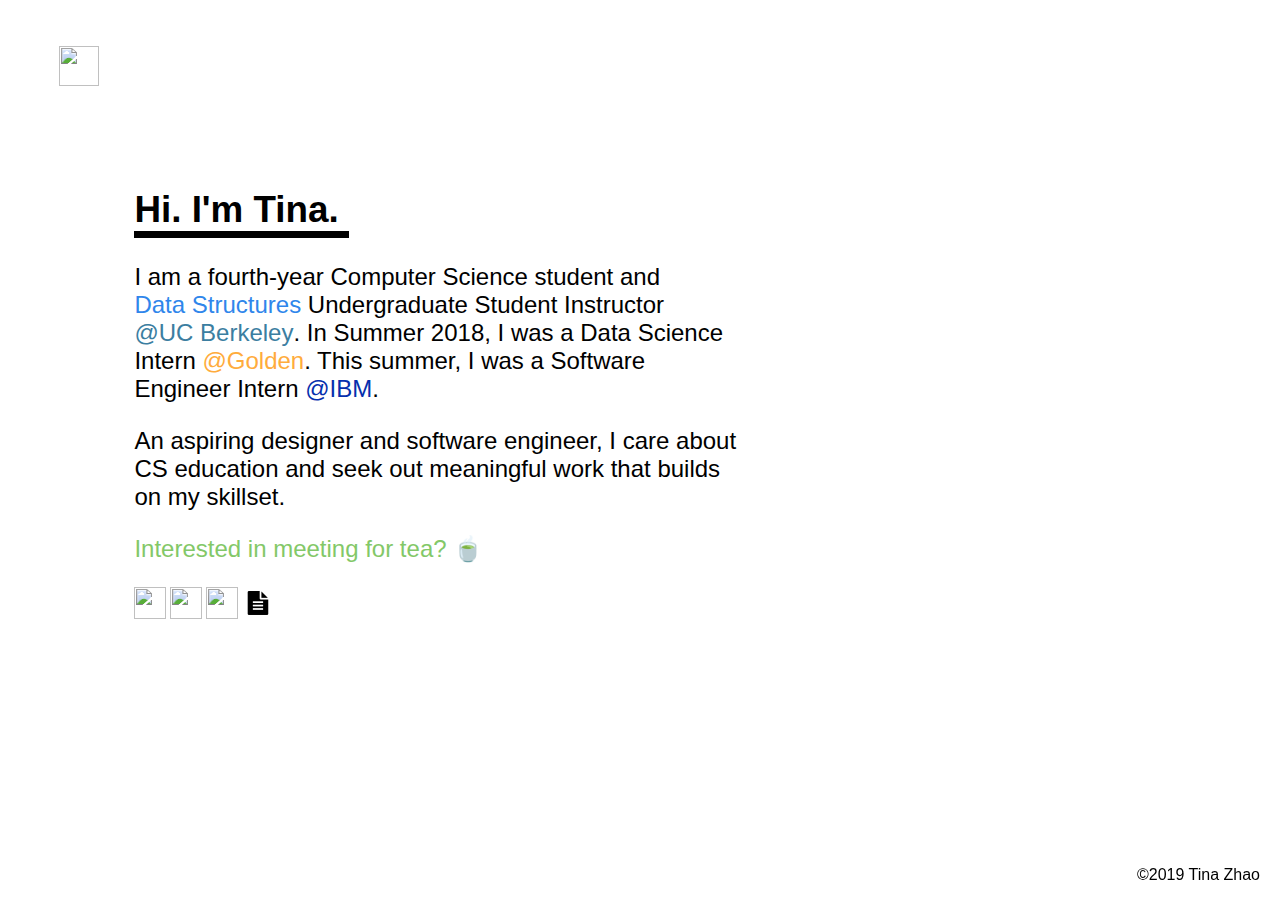
==== index.html @ 87507d40 "updated data structures website and expanded ugsi" ====
<html>
	<head>
		<title>Tina Zhao</title>
		<meta charset="UTF-8">
		<link rel="shortcut icon" type="image/png" href="assets/favicon.png">
		<link rel="stylesheet" type="text/css" href= "new_style.css"/>
		<link rel="stylesheet" href="animate.min.css">
	</head>
	<body>
		<div class="page">
			<script src="main.js"></script>
			<header class="top-bar">
				<a href="index.html" class="logo">
                    <img style="width:40px" src="assets/favicon.png">
                </a>
			</header>
			<div class="about-padding">
				<h1>Hi. I'm Tina.</h1>
				<div class="align">
					<p> I am a fourth-year Computer Science student and <a href="http://www-inst.eecs.berkeley.edu/~cs61b/fa19/index.html" class="about-a" id="cs61b">Data Structures</a> Undergraduate Student Instructor <a href="https://eecs.berkeley.edu/academics/undergraduate/cs-ba" class="about-a" id="cal">@UC Berkeley</a>. In Summer 2018, I was a Data Science Intern <a href="https://www.goldenvolunteer.com/" class="about-a" id="golden">@Golden</a>. This summer, I was a Software Engineer Intern <a href="https://www.ibm.com" class="about-a" id="ibm">@IBM</a>.</p><p> An aspiring designer and software engineer, I care about CS education and seek out meaningful work that builds on my skillset.</p><p><a href="mailto:tinazhao@berkeley.edu" class="about-a" id="tea">Interested in meeting for tea?</a> &#x1F375</p>
				</div>
                <a href="https://www.linkedin.com/in/tina-ying-zhao">
                    <img style="width:32px" src="assets/linkedin.png">
                </a>
                <a href="https://github.com/tinayzhao">
                    <img style="width:32px" src="assets/github.png">
                </a>
                <a href="https://calendly.com/tinazhao">
                    <img style="width:32px" src="assets/calendly.png">
				</a>
				<a href="https://hackmd.io/@tinazhao">
                    <img style="width:32px" src="assets/hackmd.png">
                </a>
			</div>
			<div class="footer">
					<h3>©2019 Tina Zhao</h3>
			</div>
		</div>
	</body>
</html>
---- new_style.css ----
a {
  position: relative;
  display: inline-block;
  text-decoration: none;
  color: #3B3B3B;
}

ul {
  font-family: 'Open Sans', sans-serif;
  list-style: none;
  float: right;
  padding-right: 5%;
}

li {
  display: inline;

}

.top-bar {
  padding-top: 3%;
  padding-left: 4%;
  margin-left: 0;
  margin-right: 0;
}

h3 {
  font-family: 'Open Sans', sans-serif;
  font-size: 100%;
  font-weight: 300;
}

h1 {
  font-family: 'Open Sans', sans-serif;
  font-size: 230%;
}

h2 {
  font-family: 'Open Sans', sans-serif;
  font-size: 230%;
  padding:0px;
  margin:0px;
}

h4 {
  font-family: 'Open Sans', sans-serif;
  font-size: 200%;
  font-weight: 300;
}

p {
  font-family: 'Open Sans', sans-serif;
  font-style: normal;
  font-weight: 300;
  font-size: 150%;
}

.about-padding {
  padding: 4% 10% 4% 10%;
}

h1:after {
 content: '';
 display: block;
 width: 215px;
 height: 7px;
 background-color: #000000 ;
}

.align {
  padding-right: 40%;
}

h1 {
  animation: fadein 4s;
  -moz-animation: fadein 4s; /* Firefox */
  -webkit-animation: fadein 4s; /* Safari and Chrome */
  -o-animation: fadein 4s; /* Opera */
}

.page {
  animation: fadein 4s;
  -moz-animation: fadein 4s; /* Firefox */
  -webkit-animation: fadein 4s; /* Safari and Chrome */
  -o-animation: fadein 4s; /* Opera */
  -moz-osx-font-smoothing: grayscale;
  -webkit-font-smoothing: antialiased;
}
@keyframes fadein {
  from {
      opacity:0;
  }
  to {
      opacity:1;
  }
}
@-moz-keyframes fadein { /* Firefox */
  from {
      opacity:0;
  }
  to {
      opacity:1;
  }
}
@-webkit-keyframes fadein { /* Safari and Chrome */
  from {
      opacity:0;
  }
  to {
      opacity:1;
  }
}
@-o-keyframes fadein { /* Opera */
  from {
      opacity:0;
  }
  to {
      opacity: 1;
  }
}

.about-a:hover::after,
.about-a:hover::before {
  display: block;
  width: 100%;
  left: 0;
  bottom: 10px;
}

.about-a::after,
.about-a::before {
  content: "";
  position: absolute;
  width: 0;
  right: 0;
  height: 10px;
  bottom: 10px;
  z-index: -1;
}

.about-a {
  position: relative;
  display: inline-block;
  transition: color 0.2s ease;
}

#cal {
  color: #3B7EA1;
}


#cal::before {
  -webkit-transition: width 0.4s cubic-bezier(0.51, 0.18, 0, 0.88) 0.1s;
  background: #e5f0f6;
}

#cal::after {
  -webkit-transition: width 0.2s cubic-bezier(0.29, 0.18, 0.26, 0.83);
}

#cs61b {
color: #2F86EB;
}

#cs61b::before {
  -webkit-transition: width 0.4s cubic-bezier(0.51, 0.18, 0, 0.88) 0.1s;
  background: #e9f2fd;
}

#cs61b::after {
  -webkit-transition: width 0.2s cubic-bezier(0.29, 0.18, 0.26, 0.83);
}

#golden {
color: #FFAC3C;
}

#golden::before {
  -webkit-transition: width 0.4s cubic-bezier(0.51, 0.18, 0, 0.88) 0.1s;
  background: #ffedd5;
}

#golden::after {
  -webkit-transition: width 0.2s cubic-bezier(0.29, 0.18, 0.26, 0.83);
}

#ibm {
color: #062FAD;
}

#ibm::before {
  -webkit-transition: width 0.4s cubic-bezier(0.51, 0.18, 0, 0.88) 0.1s;
  background: #C9DEFF;
}

#ibm::after {
  -webkit-transition: width 0.2s cubic-bezier(0.29, 0.18, 0.26, 0.83);
}

#tea {
color: #83C868;
}

#tea::before {
  -webkit-transition: width 0.4s cubic-bezier(0.51, 0.18, 0, 0.88) 0.1s;
  background: #e9f5e4;
}

#tea::after {
  -webkit-transition: width 0.2s cubic-bezier(0.29, 0.18, 0.26, 0.83);
}

.logo {
  float: left;
}

header {
  width: 90%;
  padding: 40px 0 8 0;
  margin: 0 auto;
  height: 60px;
  font-size: 16px;
  max-width: 1200px;
  z-index: 1;
  position: relative;
}

.about {
  float: right;
  font-family: 'Open Sans', sans-serif;
  padding: 0 0 0 20px;
  font-size: 130%;
}

.logo:hover {
  cursor: pointer;
  -webkit-animation: bounce .3s infinite alternate;
  -moz-animation: bounce .3s infinite alternate;
  animation: bounce .3s infinite alternate;
}

.about:hover {
  cursor: pointer;
  -webkit-animation: bounce .3s infinite alternate;
  -moz-animation: bounce .3s infinite alternate;
  animation: bounce .3s infinite alternate;
}

@-webkit-keyframes bounce {
to { -webkit-transform: scale(1.2); }
}
@-moz-keyframes bounce {
to { -moz-transform: scale(1.2); }
}
@keyframes bounce {
to { transform: scale(1.2); }
}

.footer {
  position: fixed;
  bottom: 0;
  right: 20;
}
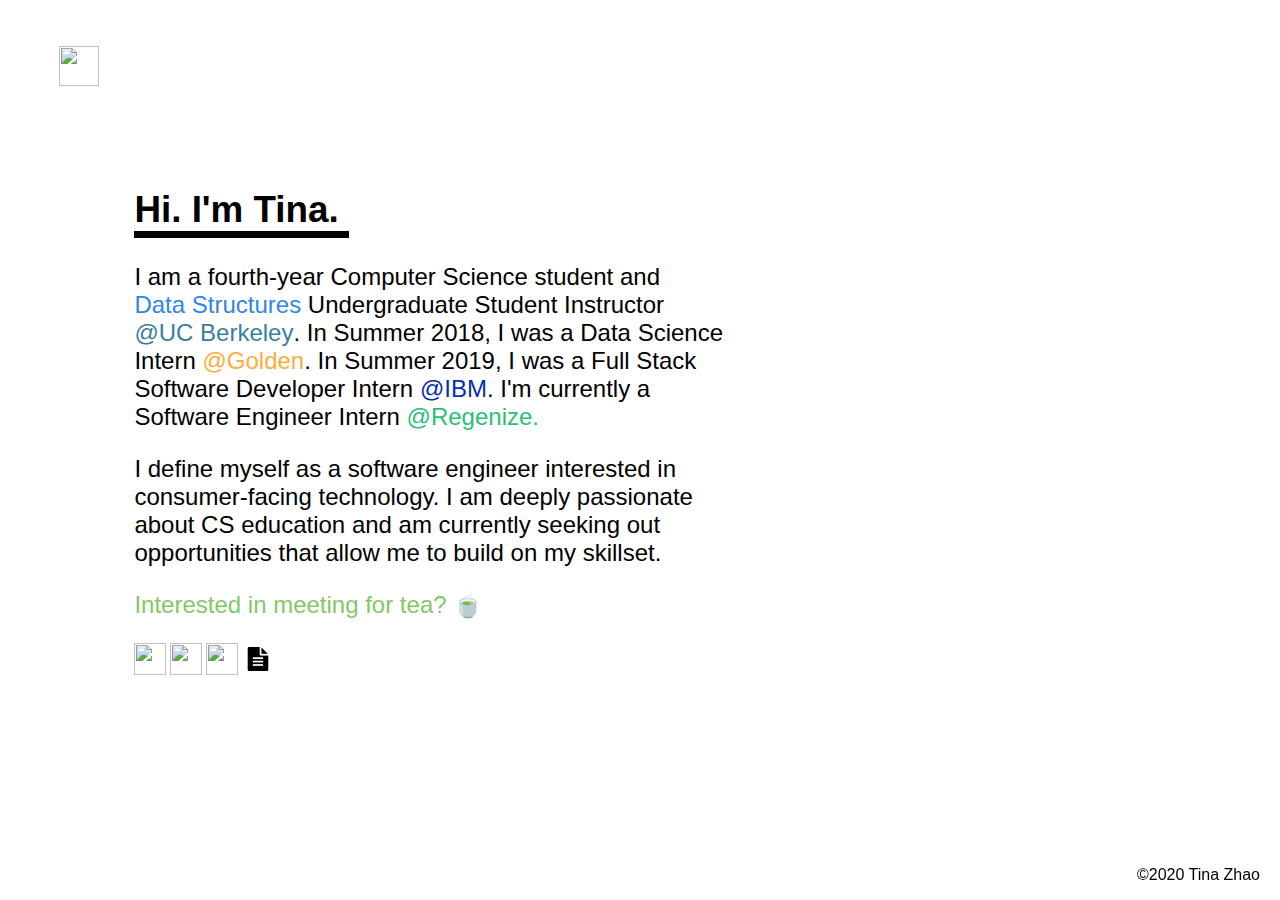
==== commit 74c1cc3f: "Updated Internship position" ====
--- a/index.html
+++ b/index.html
@@ -17,7 +17,7 @@
 			<div class="about-padding">
 				<h1>Hi. I'm Tina.</h1>
 				<div class="align">
-					<p> I am a fourth-year Computer Science student and <a href="http://www-inst.eecs.berkeley.edu/~cs61b/fa19/index.html" class="about-a" id="cs61b">Data Structures</a> Undergraduate Student Instructor <a href="https://eecs.berkeley.edu/academics/undergraduate/cs-ba" class="about-a" id="cal">@UC Berkeley</a>. In Summer 2018, I was a Data Science Intern <a href="https://www.goldenvolunteer.com/" class="about-a" id="golden">@Golden</a>. This summer, I was a Software Engineer Intern <a href="https://www.ibm.com" class="about-a" id="ibm">@IBM</a>.</p><p> An aspiring designer and software engineer, I care about CS education and seek out meaningful work that builds on my skillset.</p><p><a href="mailto:tinazhao@berkeley.edu" class="about-a" id="tea">Interested in meeting for tea?</a> &#x1F375</p>
+					<p> I am a fourth-year Computer Science student and <a href="http://www-inst.eecs.berkeley.edu/~cs61b/fa19/index.html" class="about-a" id="cs61b">Data Structures</a> Undergraduate Student Instructor <a href="https://eecs.berkeley.edu/academics/undergraduate/cs-ba" class="about-a" id="cal">@UC Berkeley</a>. In Summer 2018, I was a Data Science Intern <a href="https://www.goldenvolunteer.com/" class="about-a" id="golden">@Golden</a>. In Summer 2019, I was a Full Stack Software Developer Intern <a href="https://www.ibm.com" class="about-a" id="ibm">@IBM</a>. I'm currently a Software Engineer Intern <a href="https://www.regenize.co.za/" class="about-a" id="regenize">@Regenize.</a></p><p> I define myself as a software engineer interested in consumer-facing technology. I am deeply passionate about CS education and am currently seeking out opportunities that allow me to build on my skillset.</p><p><a href="mailto:tinazhao@berkeley.edu" class="about-a" id="tea">Interested in meeting for tea?</a> &#x1F375</p>
 				</div>
                 <a href="https://www.linkedin.com/in/tina-ying-zhao">
                     <img style="width:32px" src="assets/linkedin.png">
@@ -33,8 +33,8 @@
                 </a>
 			</div>
 			<div class="footer">
-					<h3>©2019 Tina Zhao</h3>
+					<h3>©2020 Tina Zhao</h3>
 			</div>
 		</div>
 	</body>
-</html>+</html>
--- a/new_style.css
+++ b/new_style.css
@@ -197,6 +197,19 @@
   -webkit-transition: width 0.2s cubic-bezier(0.29, 0.18, 0.26, 0.83);
 }
 
+#regenize {
+color: #2CBE76;
+}
+
+#regenize::before {
+  -webkit-transition: width 0.4s cubic-bezier(0.51, 0.18, 0, 0.88) 0.1s;
+  background: #C1F1D9;
+}
+
+#regenize::after {
+  -webkit-transition: width 0.2s cubic-bezier(0.29, 0.18, 0.26, 0.83);
+}
+
 #tea {
 color: #83C868;
 }
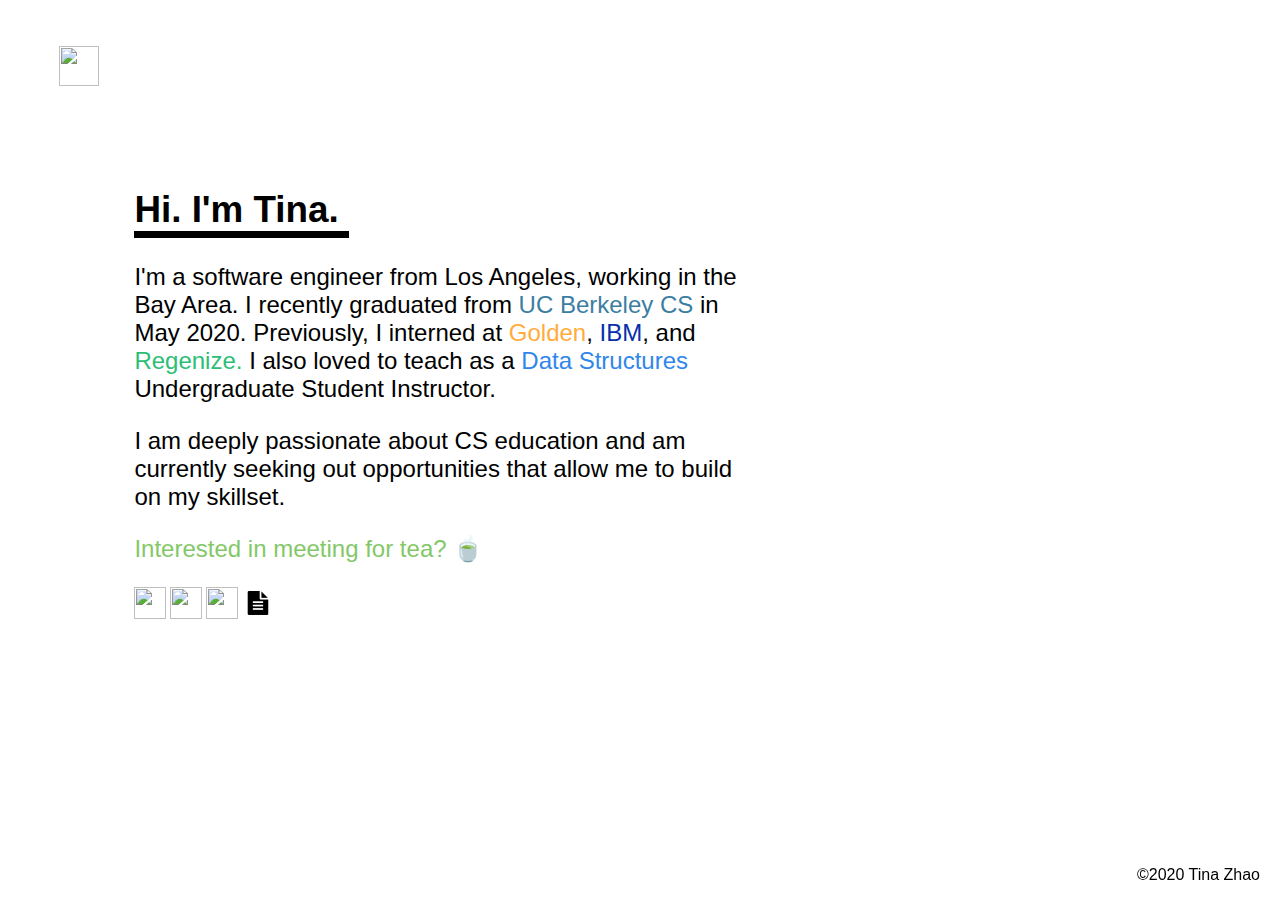
==== commit 9187a92b: "Updated Portfolio" ====
--- a/index.html
+++ b/index.html
@@ -17,7 +17,8 @@
 			<div class="about-padding">
 				<h1>Hi. I'm Tina.</h1>
 				<div class="align">
-					<p> I am a fourth-year Computer Science student and <a href="http://www-inst.eecs.berkeley.edu/~cs61b/fa19/index.html" class="about-a" id="cs61b">Data Structures</a> Undergraduate Student Instructor <a href="https://eecs.berkeley.edu/academics/undergraduate/cs-ba" class="about-a" id="cal">@UC Berkeley</a>. In Summer 2018, I was a Data Science Intern <a href="https://www.goldenvolunteer.com/" class="about-a" id="golden">@Golden</a>. In Summer 2019, I was a Full Stack Software Developer Intern <a href="https://www.ibm.com" class="about-a" id="ibm">@IBM</a>. I'm currently a Software Engineer Intern <a href="https://www.regenize.co.za/" class="about-a" id="regenize">@Regenize.</a></p><p> I define myself as a software engineer interested in consumer-facing technology. I am deeply passionate about CS education and am currently seeking out opportunities that allow me to build on my skillset.</p><p><a href="mailto:tinazhao@berkeley.edu" class="about-a" id="tea">Interested in meeting for tea?</a> &#x1F375</p>
+					<p> I'm a software engineer from Los Angeles, working in the Bay Area. I recently graduated from <a href="https://eecs.berkeley.edu/academics/undergraduate/cs-ba" class="about-a" id="cal">UC Berkeley CS</a> in May 2020. Previously, I interned at <a href="https://www.goldenvolunteer.com/" class="about-a" id="golden">Golden</a>, <a href="https://www.ibm.com" class="about-a" id="ibm">IBM</a>, and <a href="https://www.regenize.co.za/" class="about-a" id="regenize">Regenize.</a> I also loved to teach as a <a href="https://inst.eecs.berkeley.edu/~cs61b/sp20/" class="about-a" id="cs61b">Data Structures</a> Undergraduate Student Instructor.</p>
+					<p> I am deeply passionate about CS education and am currently seeking out opportunities that allow me to build on my skillset.</p><p><a href="mailto:tinazhao@berkeley.edu" class="about-a" id="tea">Interested in meeting for tea?</a> &#x1F375</p>
 				</div>
                 <a href="https://www.linkedin.com/in/tina-ying-zhao">
                     <img style="width:32px" src="assets/linkedin.png">
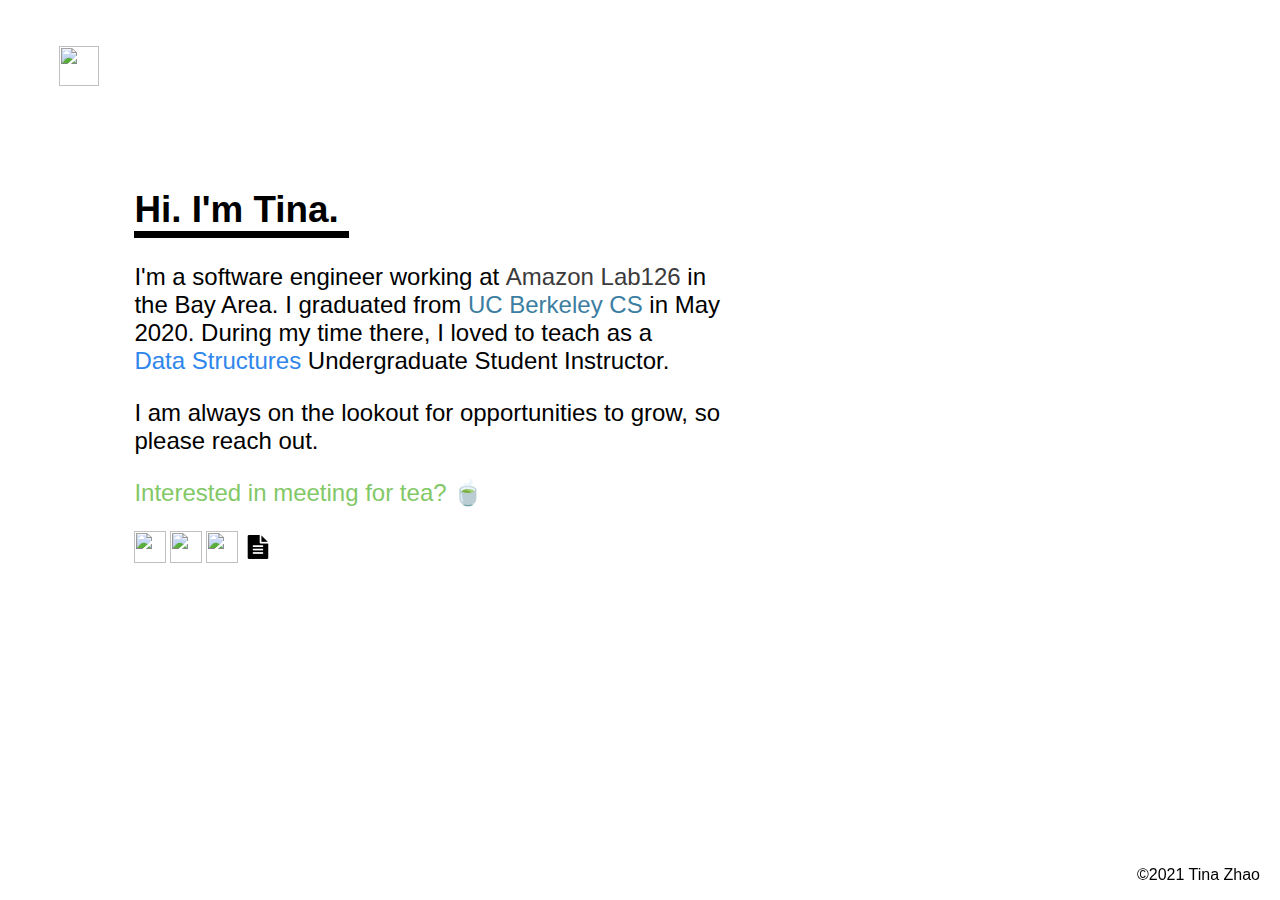
==== commit 2ee10fea: "Edit LinkedIn link" ====
--- a/index.html
+++ b/index.html
@@ -17,10 +17,10 @@
 			<div class="about-padding">
 				<h1>Hi. I'm Tina.</h1>
 				<div class="align">
-					<p> I'm a software engineer from Los Angeles, working in the Bay Area. I recently graduated from <a href="https://eecs.berkeley.edu/academics/undergraduate/cs-ba" class="about-a" id="cal">UC Berkeley CS</a> in May 2020. Previously, I interned at <a href="https://www.goldenvolunteer.com/" class="about-a" id="golden">Golden</a>, <a href="https://www.ibm.com" class="about-a" id="ibm">IBM</a>, and <a href="https://www.regenize.co.za/" class="about-a" id="regenize">Regenize.</a> I also loved to teach as a <a href="https://inst.eecs.berkeley.edu/~cs61b/sp20/" class="about-a" id="cs61b">Data Structures</a> Undergraduate Student Instructor.</p>
-					<p> I am deeply passionate about CS education and am currently seeking out opportunities that allow me to build on my skillset.</p><p><a href="mailto:tinazhao@berkeley.edu" class="about-a" id="tea">Interested in meeting for tea?</a> &#x1F375</p>
+					<p> I'm a software engineer working at <a href="https://amazon.jobs/en/teams/lab126/" class="about-a" id="lab126">Amazon Lab126</a> in the Bay Area. I graduated from <a href="https://eecs.berkeley.edu/academics/undergraduate/cs-ba" class="about-a" id="cal">UC Berkeley CS</a> in May 2020. During my time there, I loved to teach as a <a href="https://inst.eecs.berkeley.edu/~cs61b/sp20/" class="about-a" id="cs61b">Data Structures</a> Undergraduate Student Instructor.
+					<p> I am always on the lookout for opportunities to grow, so please reach out.</p><p><a href="mailto:tinazhao@berkeley.edu" class="about-a" id="tea">Interested in meeting for tea?</a> &#x1F375</p>
 				</div>
-                <a href="https://www.linkedin.com/in/tina-ying-zhao">
+                <a href="https://www.linkedin.com/in/tinayzhao">
                     <img style="width:32px" src="assets/linkedin.png">
                 </a>
                 <a href="https://github.com/tinayzhao">
@@ -34,7 +34,7 @@
                 </a>
 			</div>
 			<div class="footer">
-					<h3>©2020 Tina Zhao</h3>
+					<h3>©2021 Tina Zhao</h3>
 			</div>
 		</div>
 	</body>
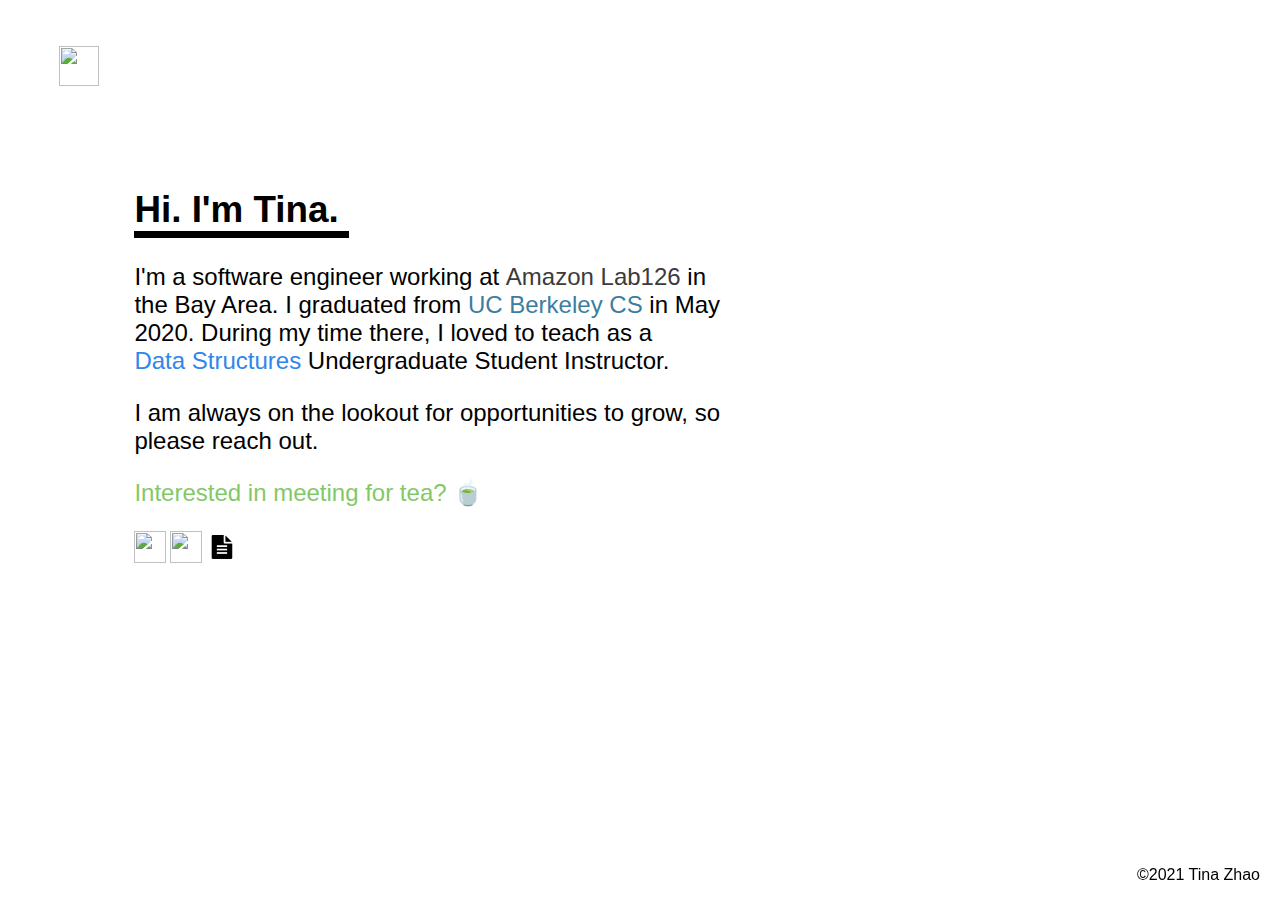
==== commit 0de2ed26: "Removed Calendly link and resume icon in assets" ====
--- a/index.html
+++ b/index.html
@@ -26,9 +26,6 @@
                 <a href="https://github.com/tinayzhao">
                     <img style="width:32px" src="assets/github.png">
                 </a>
-                <a href="https://calendly.com/tinazhao">
-                    <img style="width:32px" src="assets/calendly.png">
-				</a>
 				<a href="https://hackmd.io/@tinazhao">
                     <img style="width:32px" src="assets/hackmd.png">
                 </a>
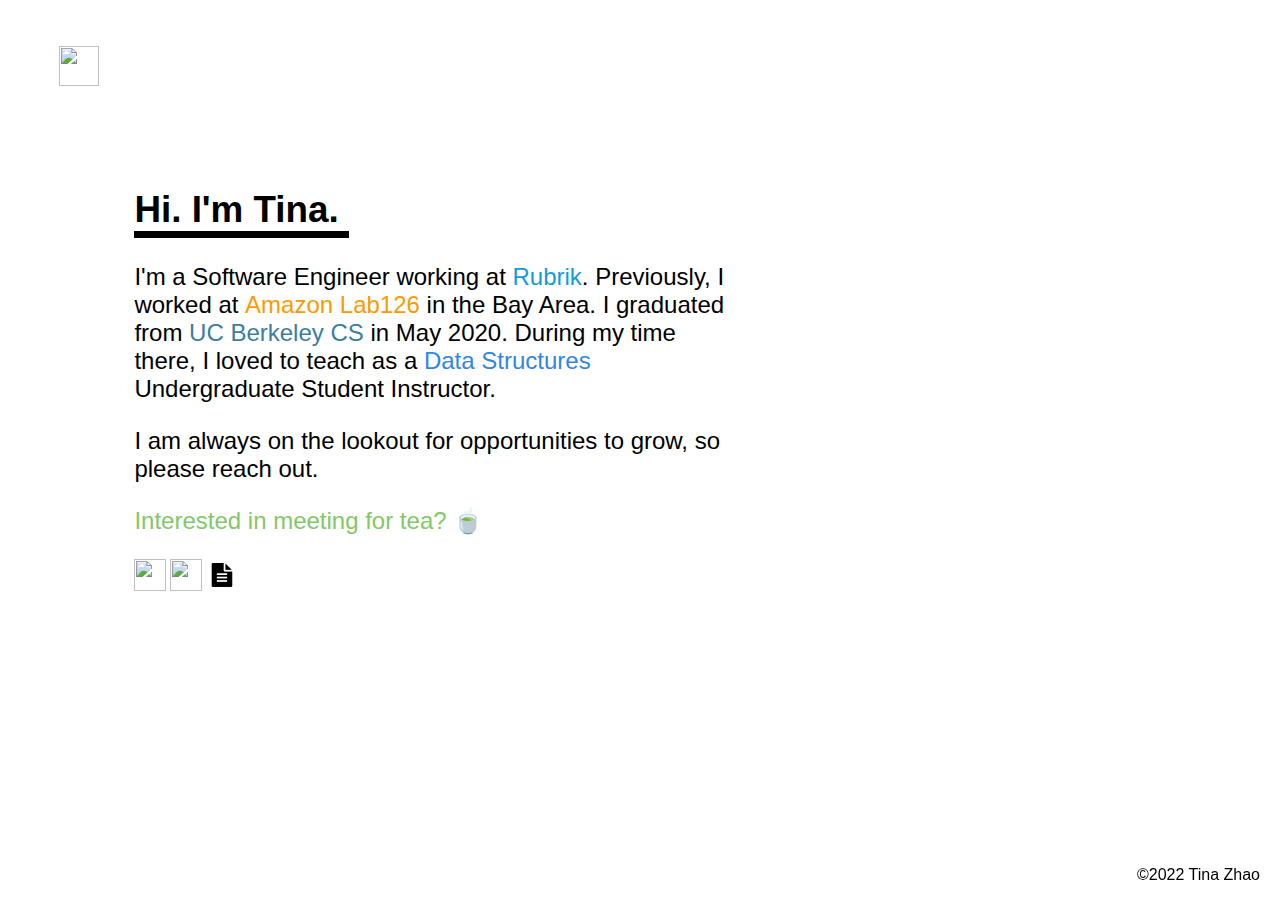
==== commit 8e0c84d1: "Update job and website year" ====
--- a/index.html
+++ b/index.html
@@ -17,7 +17,7 @@
 			<div class="about-padding">
 				<h1>Hi. I'm Tina.</h1>
 				<div class="align">
-					<p> I'm a software engineer working at <a href="https://amazon.jobs/en/teams/lab126/" class="about-a" id="lab126">Amazon Lab126</a> in the Bay Area. I graduated from <a href="https://eecs.berkeley.edu/academics/undergraduate/cs-ba" class="about-a" id="cal">UC Berkeley CS</a> in May 2020. During my time there, I loved to teach as a <a href="https://inst.eecs.berkeley.edu/~cs61b/sp20/" class="about-a" id="cs61b">Data Structures</a> Undergraduate Student Instructor.
+					<p> I'm a Software Engineer working at <a href="https://www.rubrik.com" class="about-a" id="rubrik">Rubrik</a>. Previously, I worked at <a href="https://amazon.jobs/en/teams/lab126/" class="about-a" id="lab126">Amazon Lab126</a> in the Bay Area. I graduated from <a href="https://eecs.berkeley.edu/academics/undergraduate/cs-ba" class="about-a" id="cal">UC Berkeley CS</a> in May 2020. During my time there, I loved to teach as a <a href="https://inst.eecs.berkeley.edu/~cs61b/sp20/" class="about-a" id="cs61b">Data Structures</a> Undergraduate Student Instructor.
 					<p> I am always on the lookout for opportunities to grow, so please reach out.</p><p><a href="mailto:tinazhao@berkeley.edu" class="about-a" id="tea">Interested in meeting for tea?</a> &#x1F375</p>
 				</div>
                 <a href="https://www.linkedin.com/in/tinayzhao">
@@ -31,7 +31,7 @@
                 </a>
 			</div>
 			<div class="footer">
-					<h3>©2021 Tina Zhao</h3>
+					<h3>©2022 Tina Zhao</h3>
 			</div>
 		</div>
 	</body>
--- a/new_style.css
+++ b/new_style.css
@@ -144,10 +144,35 @@
   transition: color 0.2s ease;
 }
 
+#rubrik {
+color: #139cdb;
+}
+
+#rubrik::before {
+  -webkit-transition: width 0.4s cubic-bezier(0.51, 0.18, 0, 0.88) 0.1s;
+  background: #acd0e0;
+}
+
+#rubrik::after {
+  -webkit-transition: width 0.2s cubic-bezier(0.29, 0.18, 0.26, 0.83);
+}
+
+#lab126 {
+color: #FF9900;
+}
+
+#lab126::before {
+  -webkit-transition: width 0.4s cubic-bezier(0.51, 0.18, 0, 0.88) 0.1s;
+  background: #ffe0b3;
+}
+
+#lab126::after {
+  -webkit-transition: width 0.2s cubic-bezier(0.29, 0.18, 0.26, 0.83);
+}
+
 #cal {
   color: #3B7EA1;
 }
-
 
 #cal::before {
   -webkit-transition: width 0.4s cubic-bezier(0.51, 0.18, 0, 0.88) 0.1s;
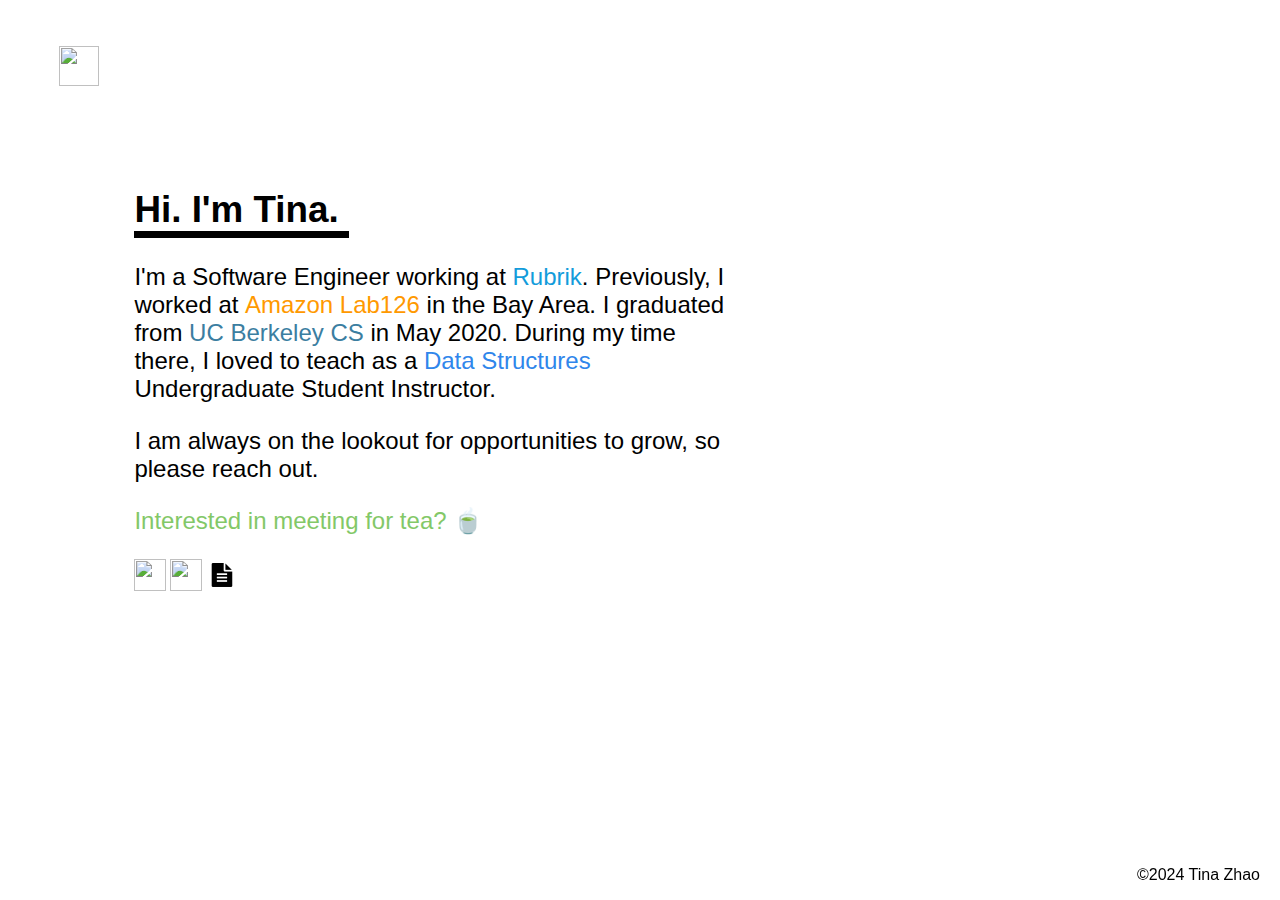
==== commit 9a6a7941: "Update year" ====
--- a/index.html
+++ b/index.html
@@ -31,7 +31,7 @@
                 </a>
 			</div>
 			<div class="footer">
-					<h3>©2022 Tina Zhao</h3>
+					<h3>©2024 Tina Zhao</h3>
 			</div>
 		</div>
 	</body>
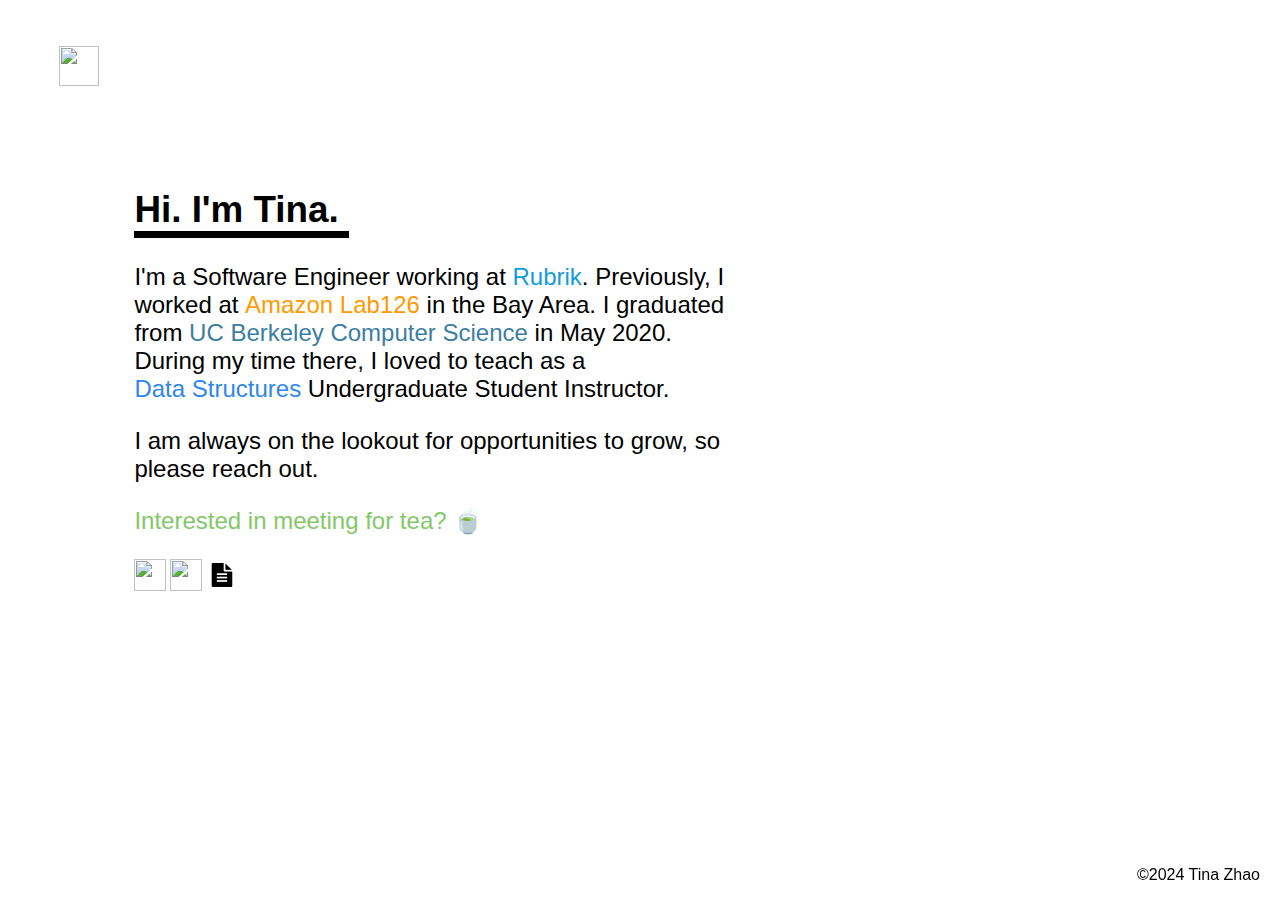
==== commit 4b8adf84: "Update link" ====
--- a/index.html
+++ b/index.html
@@ -17,8 +17,8 @@
 			<div class="about-padding">
 				<h1>Hi. I'm Tina.</h1>
 				<div class="align">
-					<p> I'm a Software Engineer working at <a href="https://www.rubrik.com" class="about-a" id="rubrik">Rubrik</a>. Previously, I worked at <a href="https://amazon.jobs/en/teams/lab126/" class="about-a" id="lab126">Amazon Lab126</a> in the Bay Area. I graduated from <a href="https://eecs.berkeley.edu/academics/undergraduate/cs-ba" class="about-a" id="cal">UC Berkeley CS</a> in May 2020. During my time there, I loved to teach as a <a href="https://inst.eecs.berkeley.edu/~cs61b/sp20/" class="about-a" id="cs61b">Data Structures</a> Undergraduate Student Instructor.
-					<p> I am always on the lookout for opportunities to grow, so please reach out.</p><p><a href="mailto:tinazhao@berkeley.edu" class="about-a" id="tea">Interested in meeting for tea?</a> &#x1F375</p>
+					<p> I'm a Software Engineer working at <a href="https://www.rubrik.com" class="about-a" id="rubrik">Rubrik</a>. Previously, I worked at <a href="https://amazon.jobs/en/teams/lab126/" class="about-a" id="lab126">Amazon Lab126</a> in the Bay Area. I graduated from <a href="https://eecs.berkeley.edu/academics/undergraduate/cs-ba" class="about-a" id="cal">UC Berkeley Computer Science</a> in May 2020. During my time there, I loved to teach as a <a href="https://inst.eecs.berkeley.edu/~cs61b/sp20/" class="about-a" id="cs61b">Data Structures</a> Undergraduate Student Instructor.
+					<p> I am always on the lookout for opportunities to grow, so please reach out.</p><p><a href="https://www.linkedin.com/in/tinayzhao/" class="about-a" id="tea">Interested in meeting for tea?</a> &#x1F375</p>
 				</div>
                 <a href="https://www.linkedin.com/in/tinayzhao">
                     <img style="width:32px" src="assets/linkedin.png">
